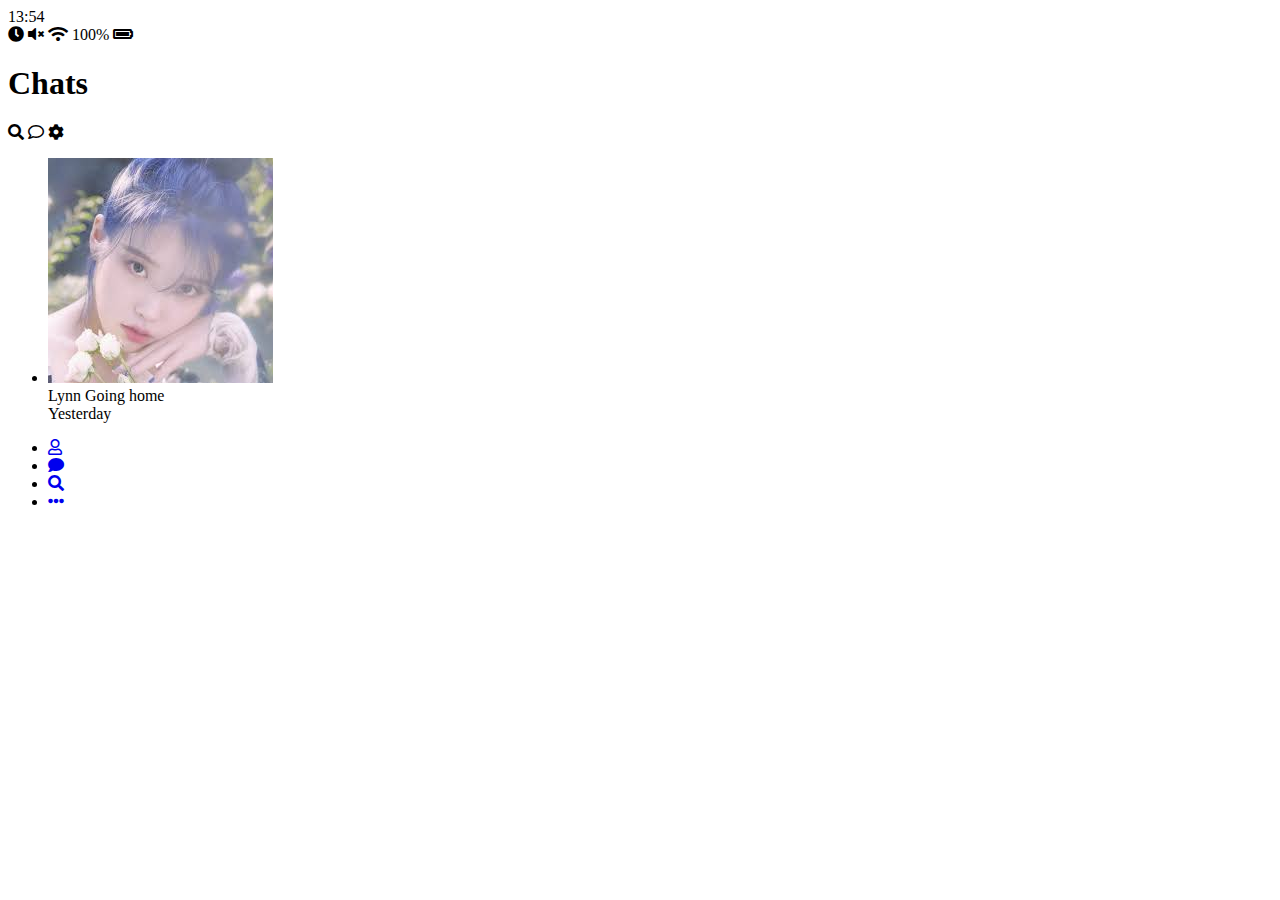
==== index.html @ 5cbef3c6 "." ====
<!DOCTYPE html>
<html lang="en">
  <head>
    <meta charset="UTF-8" />
    <meta name="viewport" content="width=device-width, initial-scale=1.0" />
    <meta http-equiv="X-UA-Compatible" content="ie=edge" />
    <title>Chats | Kakao Clone</title>
    <link
      rel="stylesheet"
      href="https://cdnjs.cloudflare.com/ajax/libs/font-awesome/5.8.2/css/all.min.css"
    />
  </head>
  <body>
    <div class="status-bar">
      <div class="status-bar__column">
        <span class="status-bar__clock">13:54</span>
      </div>
      <div class="status-bar__column">
        <i class="fas fa-clock"></i>
        <i class="fas fa-volume-mute"></i>
        <i class="fas fa-wifi"></i>
        <span class="status-bar__battrery-level">100%</span>
        <i class="fas fa-battery-full"></i>
      </div>
    </div>
    <header class="header">
      <div class="header__header-column">
        <h1 class="header_-title">Chats</h1>
      </div>
      <div class="header__header-column">
        <span class="header__icon">
          <i class="fas fa-search"></i>
        </span>
        <span class="header__icon">
          <i class="far fa-comment"></i>
        </span>
        <span class="header__icon">
          <i class="fas fa-cog"></i>
        </span>
      </div>
    </header>
    <main class="chats">
      <ul class="chats__list">
        <li class="chats__chat chat">
          <div class="chat__column">
            <img class="chat__avatar g-avatar" src="images/iu.jpg" />
            <div class="chat__content">
              <span class="chat__username">
                Lynn
              </span>
              <span class="chat__preview">
                Going home
              </span>
            </div>
          </div>
          <div class="chat__column">
            <span class="chat__timestamp">Yesterday</span>
          </div>
        </li>
      </ul>
    </main>
    <nav class="nav">
      <ul class="nav__list">
        <li class="nav__list-item">
          <a href="friends.html" class="nav__list-link">
            <i class="far fa-user"></i>
          </a>
        </li>
        <li class="nav__list-item">
          <a href="index.html" class="nav__list-link">
            <i class="fas fa-comment"></i>
          </a>
        </li>
        <li class="nav__list-item">
          <a href="find.html" class="nav__list-link">
            <i class="fas fa-search"></i>
          </a>
        </li>
        <li class="nav__list-item">
          <a href="more.html" class="nav__list-link">
            <i class="fas fa-ellipsis-h"></i>
          </a>
        </li>
      </ul>
    </nav>
  </body>
</html>
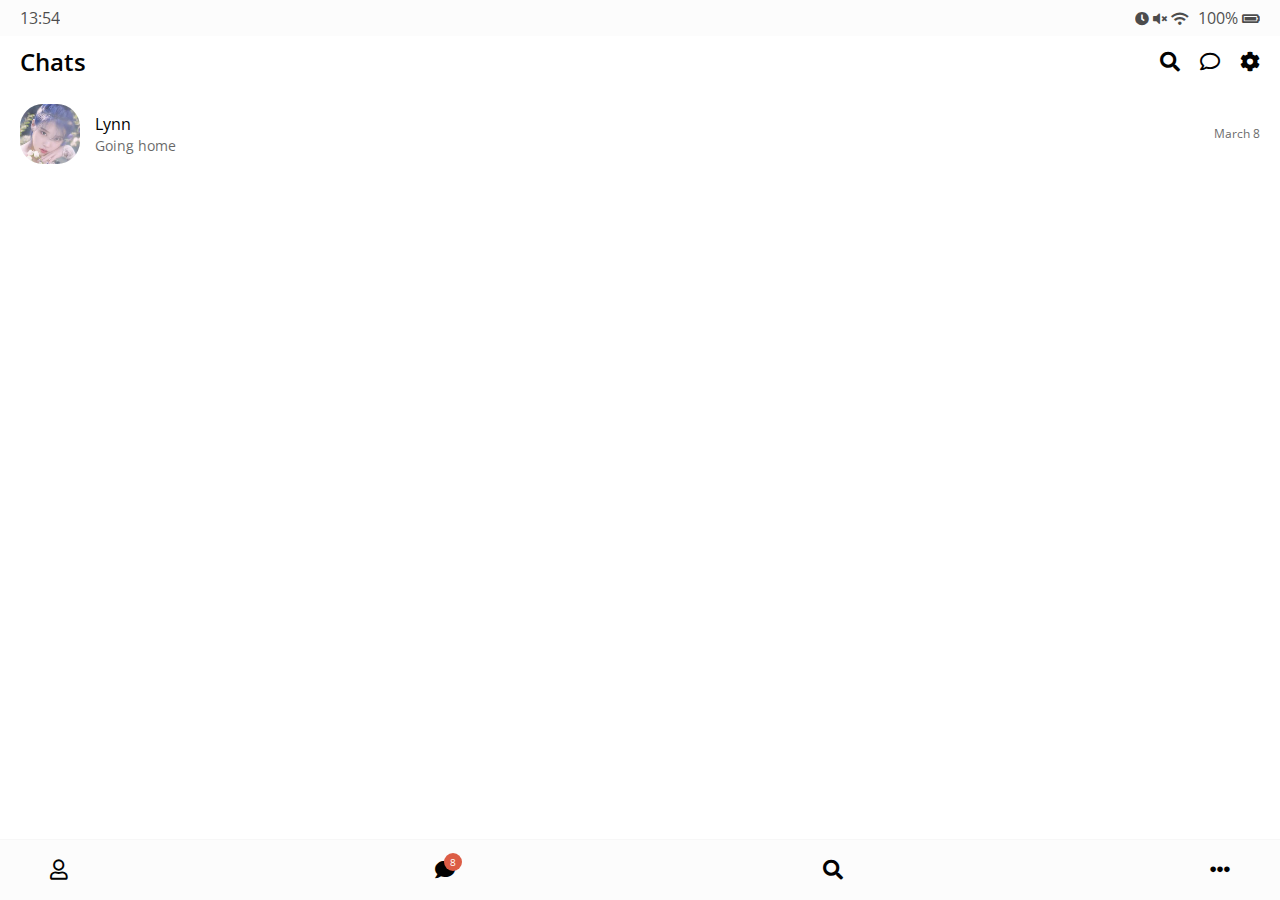
==== commit 2bd58576: "200122" ====
--- a/index.html
+++ b/index.html
@@ -9,6 +9,7 @@
       rel="stylesheet"
       href="https://cdnjs.cloudflare.com/ajax/libs/font-awesome/5.8.2/css/all.min.css"
     />
+    <link rel="stylesheet" href="css/styles.css" />
   </head>
   <body>
     <div class="status-bar">
@@ -25,7 +26,7 @@
     </div>
     <header class="header">
       <div class="header__header-column">
-        <h1 class="header_-title">Chats</h1>
+        <h1 class="header__title">Chats</h1>
       </div>
       <div class="header__header-column">
         <span class="header__icon">
@@ -42,20 +43,26 @@
     <main class="chats">
       <ul class="chats__list">
         <li class="chats__chat chat">
-          <div class="chat__column">
-            <img class="chat__avatar g-avatar" src="images/iu.jpg" />
-            <div class="chat__content">
-              <span class="chat__username">
-                Lynn
-              </span>
-              <span class="chat__preview">
-                Going home
-              </span>
+          <a href="chat.html">
+            <div class="chats__chat friend friend--lg">
+              <div class="friend__column">
+                <img src="images/iu.jpg" class="m-avatar friend__avatar" />
+                <div class="friend__content">
+                  <span class="friend__name">
+                    Lynn
+                  </span>
+                  <span class="friend__bottom-text">
+                    Going home
+                  </span>
+                </div>
+              </div>
+              <div class="friend__column">
+                <span class="chat__timestamp">
+                  March 8
+                </span>
+              </div>
             </div>
-          </div>
-          <div class="chat__column">
-            <span class="chat__timestamp">Yesterday</span>
-          </div>
+          </a>
         </li>
       </ul>
     </main>
@@ -68,6 +75,7 @@
         </li>
         <li class="nav__list-item">
           <a href="index.html" class="nav__list-link">
+            <div class="nav__badge">8</div>
             <i class="fas fa-comment"></i>
           </a>
         </li>
--- a/css/styles.css
+++ b/css/styles.css
@@ -0,0 +1,25 @@
+@import url("https://fonts.googleapis.com/css?family=Open+Sans:400,600,700&display=swap");
+@import "reset.css";
+@import "status-bar.css";
+@import "header.css";
+@import "nav-bar.css";
+@import "friend.css";
+@import "friends.css";
+@import "find.css";
+
+* {
+  box-sizing: border-box;
+}
+
+body {
+  background-color: white;
+  padding: 10px 20px;
+  color: #020202;
+  font-family: "Open Sans", -apple-system, BlinkMacSystemFont, "Segoe UI",
+    Roboto, Oxygen, Ubuntu, Cantarell, "Open Sans", "Helvetica Neue", sans-serif;
+}
+
+a {
+  color: inherit;
+  text-decoration: none;
+}
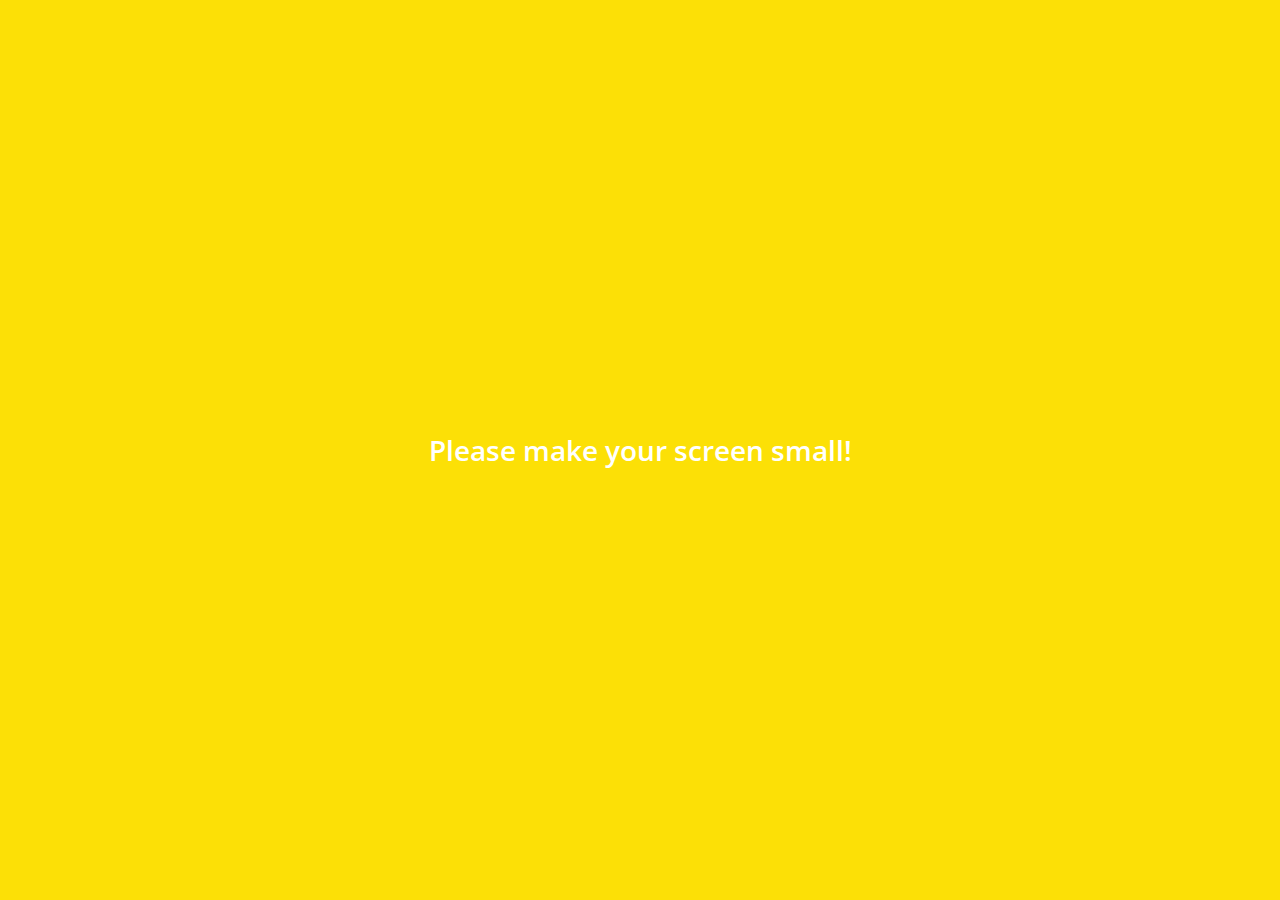
==== commit 97e50a63: "kakao clone" ====
--- a/index.html
+++ b/index.html
@@ -49,10 +49,10 @@
                 <img src="images/iu.jpg" class="m-avatar friend__avatar" />
                 <div class="friend__content">
                   <span class="friend__name">
-                    Lynn
+                    MK
                   </span>
                   <span class="friend__bottom-text">
-                    Going home
+                    What's up
                   </span>
                 </div>
               </div>
@@ -91,5 +91,10 @@
         </li>
       </ul>
     </nav>
+    <div class="bigScreen">
+      <span class="bigScreen__text">
+        Please make your screen small!
+      </span>
+    </div>
   </body>
 </html>
--- a/css/styles.css
+++ b/css/styles.css
@@ -1,4 +1,4 @@
-@import url("https://fonts.googleapis.com/css?family=Open+Sans:400,600,700&display=swap");
+@import url("https://fonts.googleapis.com/css?family=Open+Sans:300,400,600,700&display=swap");
 @import "reset.css";
 @import "status-bar.css";
 @import "header.css";
@@ -6,6 +6,10 @@
 @import "friend.css";
 @import "friends.css";
 @import "find.css";
+@import "more.css";
+@import "settings.css";
+@import "chat.css";
+@import "mobile.css";
 
 * {
   box-sizing: border-box;
@@ -23,3 +27,17 @@
   color: inherit;
   text-decoration: none;
 }
+
+@keyframes fadeIn {
+  from {
+    opacity: 0;
+    transform: translateY(50px);
+  }
+  to {
+    opacity: 1;
+    transform: none;
+  }
+}
+main {
+  animation: fadeIn 0.5s ease-in-out;
+}
